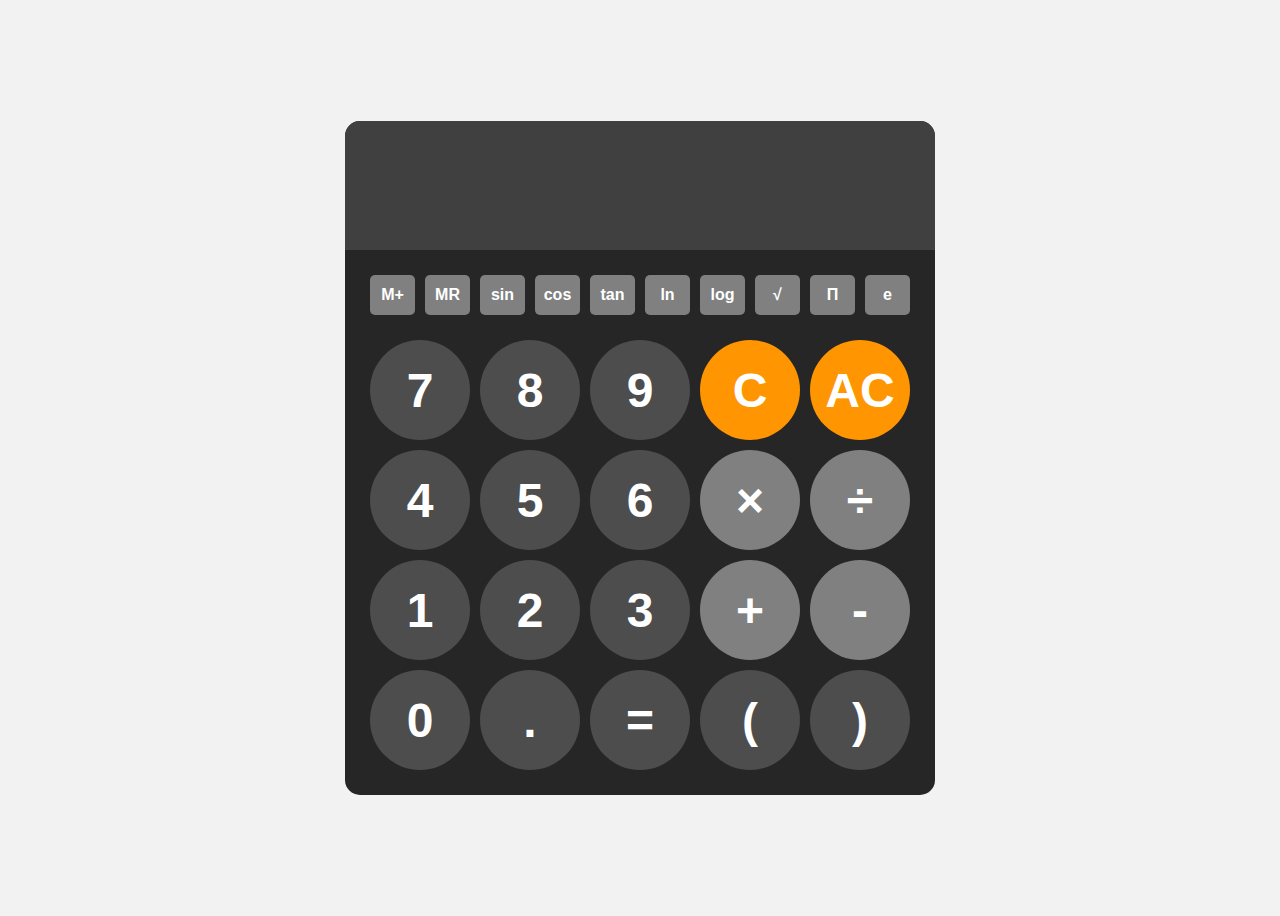
==== calculator/index.html @ bcbbd5cb "Initial Commit" ====
<!DOCTYPE html>
<html lang='en'>
<head>
    <title>Calculator</title>
    <meta charset="utf-8">
    <meta name="viewport" content="width=device-width, initial-scale=1.0">
    <link rel="stylesheet" href="styles.css">
</head>
<body>
    <div id="calculator">
        <input id="expression" readonly>
        <input id="display" readonly>
        <div id="functions">
            <button onclick="onMemorySave()" class="function">M+</button>
            <button onclick="onMemoryRecall()" class="function">MR</button>
            <button onclick="onButton('Math.sin(')" class="function">sin</button>
            <button onclick="onButton('Math.cos(')" class="function">cos</button>
            <button onclick="onButton('Math.tan(')" class="function">tan</button>
            <button onclick="onButton('Math.log(')" class="function">ln</button>
            <button onclick="onButton('Math.log10(')" class="function">log</button>
            <button onclick="onButton('Math.sqrt(')" class="function">&radic;</button>
            <button onclick="onButton('Math.PI')" class="function">&Pi;</button>
            <button onclick="onButton('Math.E')" class="function">e</button>
        </div>
        <div id="keypad">
            <button onclick="onButton('7')">7</button>
            <button onclick="onButton('8')">8</button>
            <button onclick="onButton('9')">9</button>
            <button onclick="onUndo()" class="main">C</button>
            <button onclick="onClear()" class="main">AC</button>
            <button onclick="onButton('4')">4</button>
            <button onclick="onButton('5')">5</button>
            <button onclick="onButton('6')">6</button>
            <button onclick="onButton('*')" class="operator">&times;</button>
            <button onclick="onButton('/')" class="operator">&#xF7;</button>
            <button onclick="onButton('1')">1</button>
            <button onclick="onButton('2')">2</button>
            <button onclick="onButton('3')">3</button>
            <button onclick="onButton('+')" class="operator">+</button>
            <button onclick="onButton('-')" class="operator">-</button>
            <button onclick="onButton('0')">0</button>
            <button onclick="onButton('.')">.</button>
            <button onclick="onCalculate()">=</button>
            <button onclick="onButton('(')">(</button>
            <button onclick="onButton(')')">)</button>
        </div>
    </div>
    <script src="index.js"></script> 
</body>
</html>
---- calculator/styles.css ----
body {
    display: flex;
    justify-content: center;
    align-items: center;
    height: 100vh; /* 100 % of viewport height */
    background-color: hsl(0, 0%, 95%);
}

#calculator {
    font-family: Arial, Helvetica, sans-serif;
    background-color: hsl(0, 0%, 15%);
    border-radius: 15px;
    max-width: 590px; /* 100px by 5 columns + 10px * 4 gaps + 25px * 2 padding */ 
    overflow: hidden;
}

#expression {
    width: 100%;
    padding: 0px;
    border: none;
    background-color: hsl(0, 0%, 25%);
    color: white;
    font-size: 2rem;
    text-align: right;
}

#display {
    width: 100%;
    padding: 0px;
    border: none;
    background-color: hsl(0, 0%, 25%);
    color: white;
    font-size: 5rem;
    text-align: right;
}

#functions {
    display: grid;
    grid-template-columns: repeat(10, 1fr); /* 10 columns, one fractional unit each */
    gap: 10px;
    padding: 25px 25px 0;
}

#keypad {
    display: grid;
    grid-template-columns: repeat(5, 1fr); /* 5 columns, one fractional unit each */
    gap: 10px;
    padding: 25px;
}

button {
    width: 100px;
    height: 100px;
    border-radius: 50px;
    border: none;
    background-color: hsl(0, 0%, 30%);
    color: white;
    font-size: 3rem;
    font-weight: bold;
    cursor: pointer;
}

button:hover {
    background-color: hsl(0, 0%, 40%);
}

button:active {
    background-color: hsl(0, 0%, 60%);
}

.function {
    width: 45px;
    height: 40px;
    border-radius: 5px;
    background-color: hsl(0, 0%, 50%);
    font-size: 1rem;
}

.main {
    background-color: hsl(35, 100%, 50%);
}

.main:hover {
    background-color: hsl(35, 100%, 65%);
}

.main:active {
    background-color: hsl(35, 100%, 75%);
}

.operator {
    background-color: hsl(0, 0%, 50%);

.operator:hover {
    background-color: hsl(0, 0%, 65%);
}

.operator:active {
    background-color: hsl(0, 0%, 75%);
}
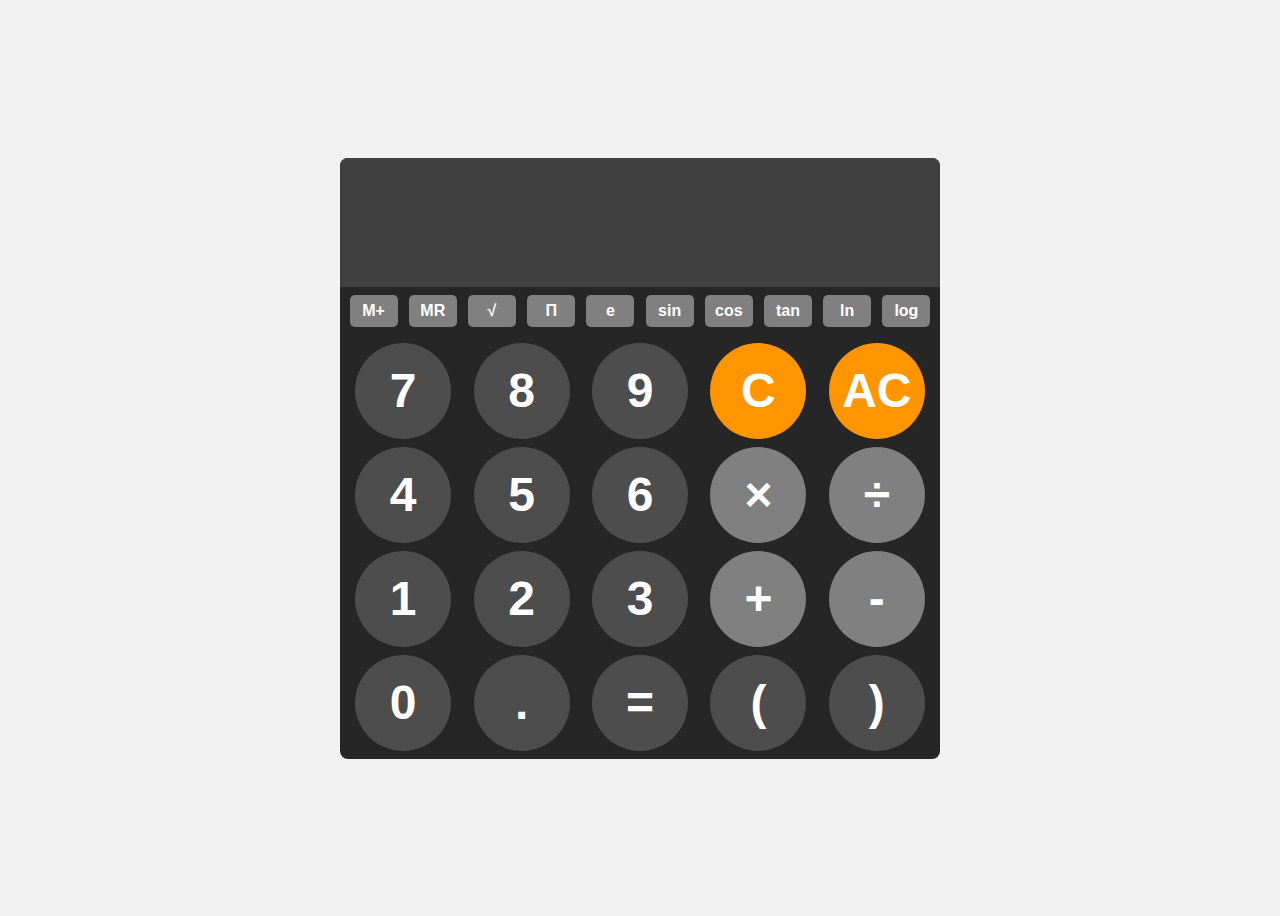
==== commit 85510ef1: "Support for mobile devices" ====
--- a/calculator/index.html
+++ b/calculator/index.html
@@ -13,14 +13,14 @@
         <div id="functions">
             <button onclick="onMemorySave()" class="function">M+</button>
             <button onclick="onMemoryRecall()" class="function">MR</button>
+            <button onclick="onButton('Math.sqrt(')" class="function">&radic;</button>
+            <button onclick="onButton('Math.PI')" class="function">&Pi;</button>
+            <button onclick="onButton('Math.E')" class="function">e</button>
             <button onclick="onButton('Math.sin(')" class="function">sin</button>
             <button onclick="onButton('Math.cos(')" class="function">cos</button>
             <button onclick="onButton('Math.tan(')" class="function">tan</button>
             <button onclick="onButton('Math.log(')" class="function">ln</button>
             <button onclick="onButton('Math.log10(')" class="function">log</button>
-            <button onclick="onButton('Math.sqrt(')" class="function">&radic;</button>
-            <button onclick="onButton('Math.PI')" class="function">&Pi;</button>
-            <button onclick="onButton('Math.E')" class="function">e</button>
         </div>
         <div id="keypad">
             <button onclick="onButton('7')">7</button>
--- a/calculator/styles.css
+++ b/calculator/styles.css
@@ -2,15 +2,16 @@
     display: flex;
     justify-content: center;
     align-items: center;
-    height: 100vh; /* 100 % of viewport height */
+    /* 100 % of viewport height */
+    height: 100vh;
     background-color: hsl(0, 0%, 95%);
 }
 
 #calculator {
     font-family: Arial, Helvetica, sans-serif;
     background-color: hsl(0, 0%, 15%);
-    border-radius: 15px;
-    max-width: 590px; /* 100px by 5 columns + 10px * 4 gaps + 25px * 2 padding */ 
+    border-radius: 0.5rem;
+    max-width: 100%;
     overflow: hidden;
 }
 
@@ -20,7 +21,7 @@
     border: none;
     background-color: hsl(0, 0%, 25%);
     color: white;
-    font-size: 2rem;
+    font-size: 1rem;
     text-align: right;
 }
 
@@ -30,32 +31,36 @@
     border: none;
     background-color: hsl(0, 0%, 25%);
     color: white;
-    font-size: 5rem;
+    font-size: 2rem;
     text-align: right;
 }
 
 #functions {
     display: grid;
-    grid-template-columns: repeat(10, 1fr); /* 10 columns, one fractional unit each */
-    gap: 10px;
-    padding: 25px 25px 0;
+    /* 5 columns, one fractional unit each */
+    grid-template-columns: repeat(5, 1fr);
+    justify-items: center;
+    gap: 0.5rem;
+    padding: 0.5rem 0.5rem 0.5rem 0.5rem;
 }
 
 #keypad {
     display: grid;
-    grid-template-columns: repeat(5, 1fr); /* 5 columns, one fractional unit each */
-    gap: 10px;
-    padding: 25px;
+    /* 5 columns, one fractional unit each */
+    grid-template-columns: repeat(5, 1fr);
+    justify-items: center;
+    gap: 0.5rem;
+    padding: 0.5rem 0.5rem 0.5rem 0.5rem;
 }
 
 button {
-    width: 100px;
-    height: 100px;
-    border-radius: 50px;
+    width: 2.75rem;
+    height: 2.75rem;
+    border-radius: 1.375rem;
     border: none;
     background-color: hsl(0, 0%, 30%);
     color: white;
-    font-size: 3rem;
+    font-size: 1.375rem;
     font-weight: bold;
     cursor: pointer;
 }
@@ -69,8 +74,8 @@
 }
 
 .function {
-    width: 45px;
-    height: 40px;
+    width: 2.5rem;
+    height: 2.5rem;
     border-radius: 5px;
     background-color: hsl(0, 0%, 50%);
     font-size: 1rem;
@@ -90,6 +95,7 @@
 
 .operator {
     background-color: hsl(0, 0%, 50%);
+}
 
 .operator:hover {
     background-color: hsl(0, 0%, 65%);
@@ -98,3 +104,37 @@
 .operator:active {
     background-color: hsl(0, 0%, 75%);
 }
+
+@media only screen and (min-width: 600px) {
+    #calculator {
+        max-width: 600px;
+    }
+
+    #expression {
+        font-size: 2rem;
+    }
+
+    #display {
+        font-size: 5rem;
+    }
+
+    #functions {
+        /* 10 columns, one fractional unit each */
+        grid-template-columns: repeat(10, 1fr);
+        gap: 0.5rem;
+        padding: 0.5rem 0.5rem 0.5rem 0.5rem;
+    }
+
+    button {
+        width: 6rem;
+        height: 6rem;
+        border-radius: 3rem;
+        font-size: 3rem;
+    }
+
+    .function {
+        width: 3rem;
+        height: 2rem;
+        font-size: 1rem;
+    }
+}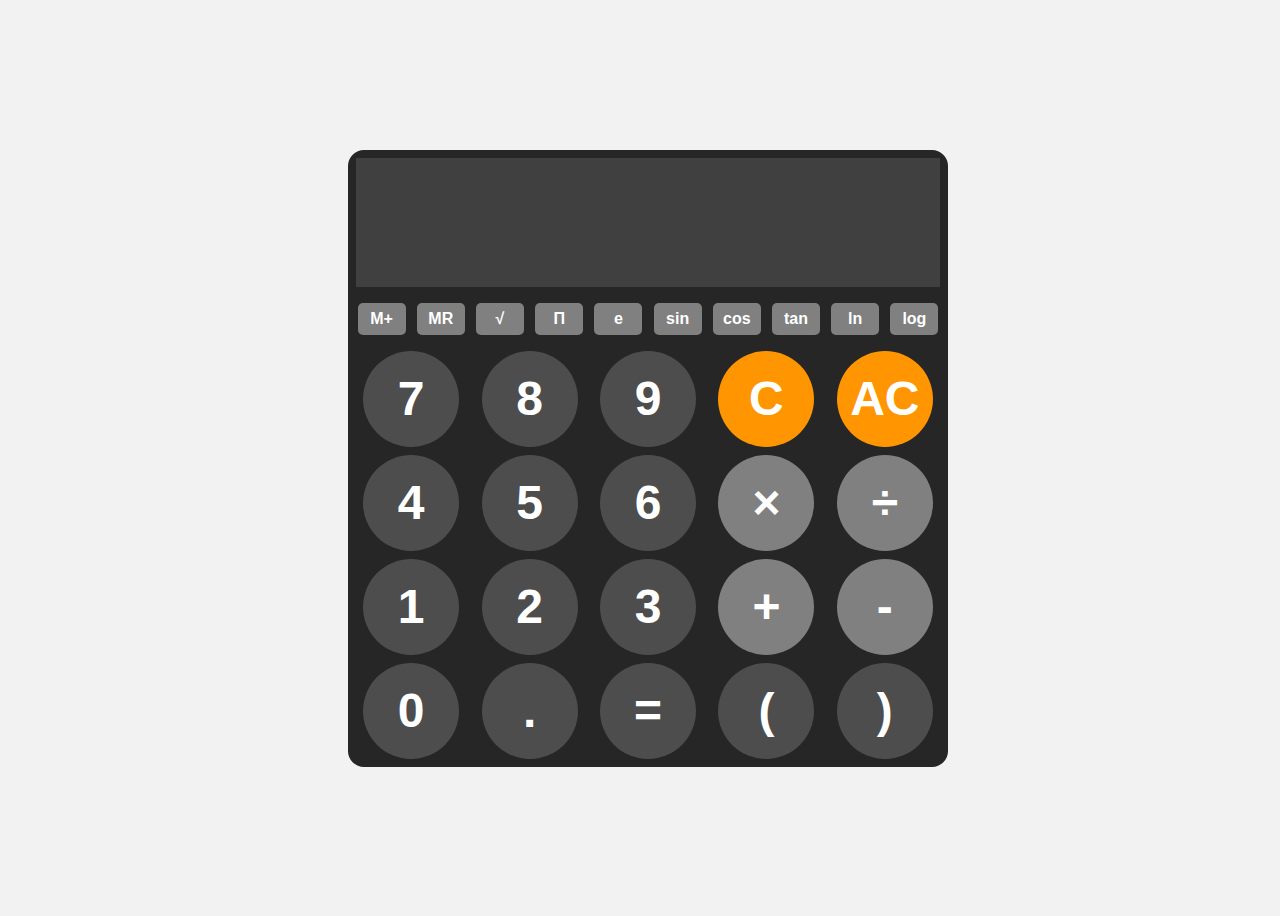
==== commit 3f5b8fd7: "Tweaking more settings" ====
--- a/calculator/index.html
+++ b/calculator/index.html
@@ -8,8 +8,10 @@
 </head>
 <body>
     <div id="calculator">
-        <input id="expression" readonly>
-        <input id="display" readonly>
+        <div id="displays">
+            <input id="expression" readonly>
+            <input id="result" readonly>                
+        </div>
         <div id="functions">
             <button onclick="onMemorySave()" class="function">M+</button>
             <button onclick="onMemoryRecall()" class="function">MR</button>
--- a/calculator/styles.css
+++ b/calculator/styles.css
@@ -4,15 +4,23 @@
     align-items: center;
     /* 100 % of viewport height */
     height: 100vh;
+    width: 100vw;
     background-color: hsl(0, 0%, 95%);
 }
 
 #calculator {
     font-family: Arial, Helvetica, sans-serif;
     background-color: hsl(0, 0%, 15%);
-    border-radius: 0.5rem;
+    border-radius: 1rem;
     max-width: 100%;
     overflow: hidden;
+}
+
+#displays {
+    display: grid;
+    grid-template-columns: 1;
+    justify-items: center;
+    padding: 0.5rem 0.5rem 0.5rem 0.5rem;
 }
 
 #expression {
@@ -25,7 +33,7 @@
     text-align: right;
 }
 
-#display {
+#result {
     width: 100%;
     padding: 0px;
     border: none;
@@ -105,7 +113,8 @@
     background-color: hsl(0, 0%, 75%);
 }
 
-@media only screen and (min-width: 600px) {
+/* If big screen with a mouse, then do not make it too wide */
+@media only screen and (pointer:fine) and (min-width: 600px) {
     #calculator {
         max-width: 600px;
     }
@@ -114,7 +123,7 @@
         font-size: 2rem;
     }
 
-    #display {
+    #result {
         font-size: 5rem;
     }
 
